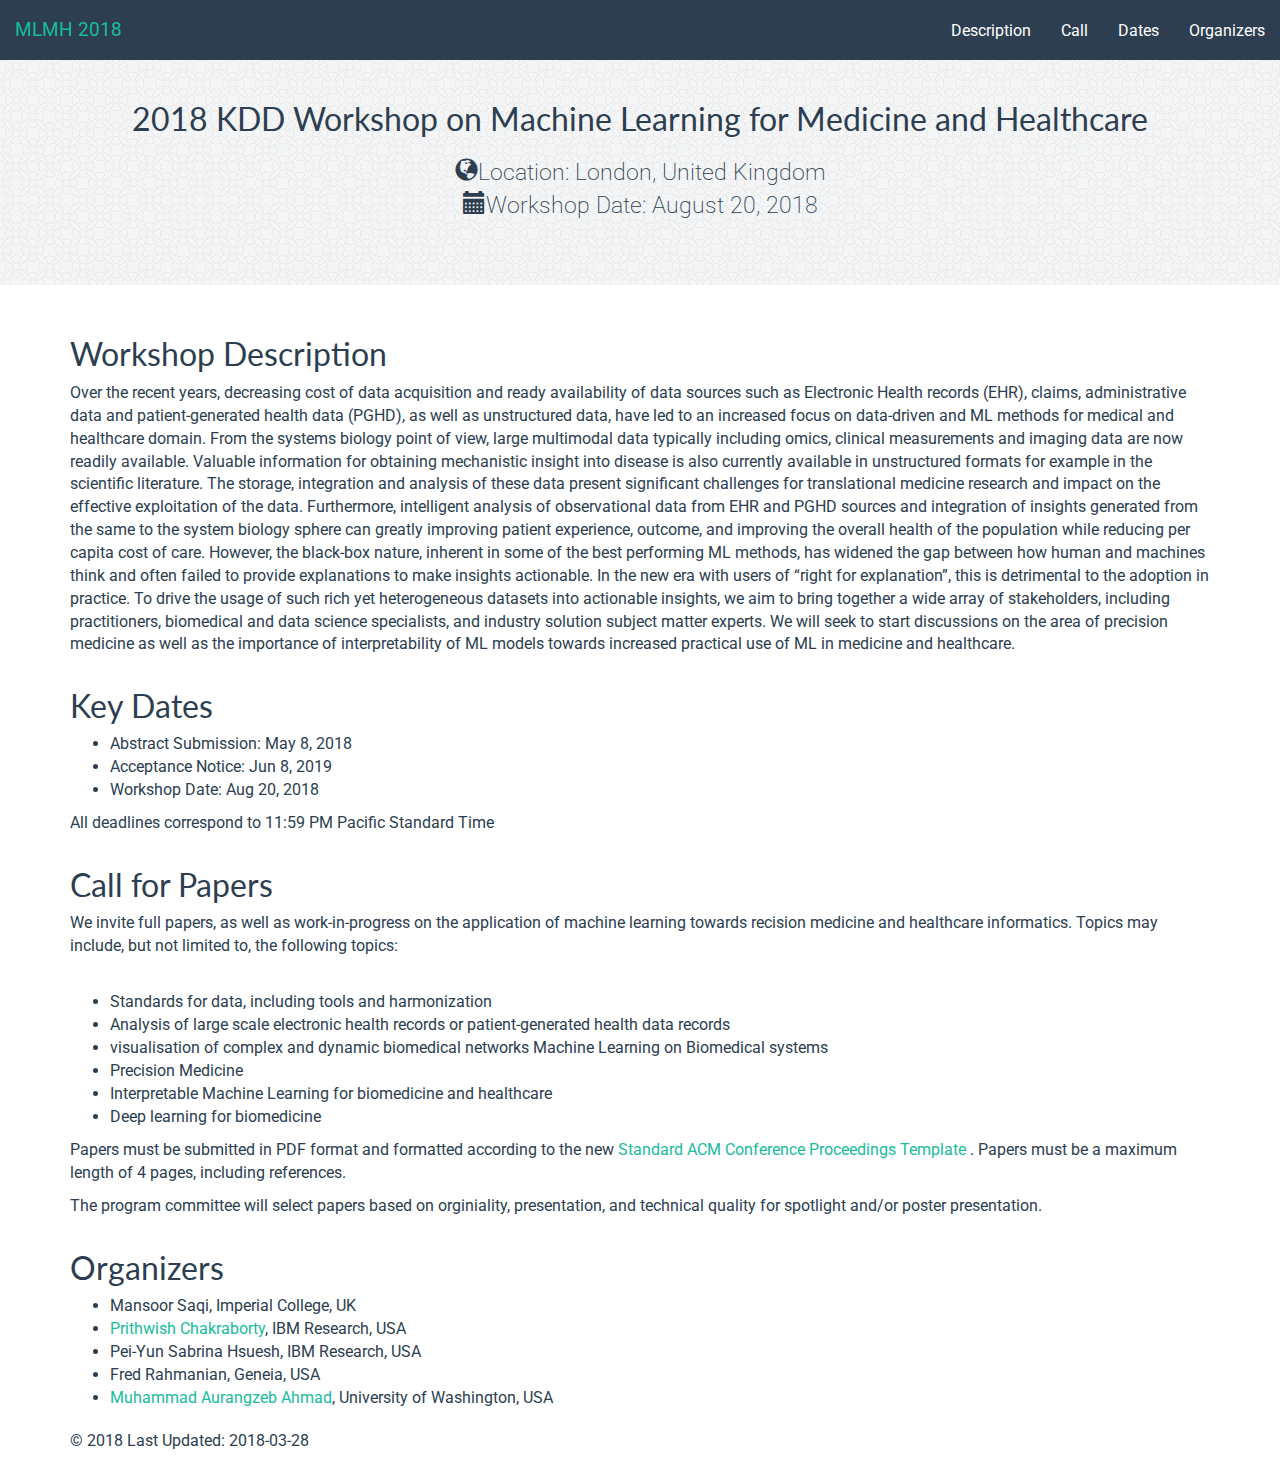
==== public/index.html @ d61f6706 "website" ====
<!DOCTYPE html>
<html lang="en">
<head>
  <title>Machine Learning for Medicine and Healthcare</title>
  <meta charset="utf-8"></meta>
  <meta http-equiv="X-UA-Compatible" content="IE=edge"></meta>
  <meta name="viewport" content="width=device-width, initial-scale=1.0">

  <link rel="stylesheet" type="text/css" href="https://maxcdn.bootstrapcdn.com/font-awesome/4.2.0/css/font-awesome.min.css">
  <link href="https://fonts.googleapis.com/css?family=Roboto" rel="stylesheet"> 
  <!-- Loading Bootstrap/Yet theme -->
  <link href="./packages/bootstrap3/css/bootstrap.min.css" rel="stylesheet">
  <!-- <link href="./packages/yeti/bootstrap.min.css" rel="stylesheet"> -->

  <!-- <link rel="shortcut icon" href="./packages/FlatUI-2/img/favicon.ico"> -->

  <!-- Custom styles for this template -->
  <link href="css/appearance.css" rel="stylesheet"/>
</head>

<body>
<nav class="navbar navbar-default bg-primary navbar-fixed-top">
  <div class="container-fluid">
    <div class="navbar-header">
      <button type="button" class="navbar-toggle collapsed" data-toggle="collapse" data-target="#navbar-links">
        <span class="sr-only">Toggle navigation</span>
        <span class="icon-bar"></span>
        <span class="icon-bar"></span>
        <span class="icon-bar"></span>
      </button>
      <a class="navbar-brand" href="#">MLMH 2018</a>
    </div>

    <div class="collapse navbar-collapse" id="navbar-links">
      <ul class="nav navbar-nav navbar-right">
        <li><a href="#description">Description <span class="sr-only">(current)</span></a></li>
        <!-- <li><a href="#keynote">Keynote Speakers</a></li> -->
        <li><a href="#call-for-papers">Call</a></li>
        <li><a href="#dates">Dates</a></li>
        <li><a href="#organizers">Organizers</a></li>
      </ul>
    </div>
  </div>
</nav>

<div class="wrapper">
  <div class="jumbotron" id="about">
    <h2>
      2018 KDD Workshop on Machine Learning for Medicine and Healthcare
    </h2>
    <p style="padding-top:10px">
    <span class="glyphicon glyphicon-globe"></span>Location: London, United Kingdom<br/>
      <span class="glyphicon glyphicon-calendar"></span>Workshop Date: August 20, 2018
    </p>
  </div>
</div>
<div class="container">
  <!--end jumbotron -->

  <div class="row content">
    <div class="col-sm-12" id="description">
      <h2>Workshop Description</h2>
      <p>
      Over the recent years, decreasing cost of data acquisition and ready
      availability of data sources such as Electronic Health records (EHR), claims,
      administrative data and patient-generated health data (PGHD), as well as
      unstructured data, have led to an increased focus on data-driven and ML methods
      for medical and healthcare domain. From the systems biology point of view,
      large multimodal data typically including omics, clinical measurements and
      imaging data are now readily available. Valuable information for obtaining
      mechanistic insight into disease is also currently available in unstructured
      formats for example in the scientific literature. The storage, integration and
      analysis of these data present significant challenges for translational
      medicine research and impact on the effective exploitation of the data.
      Furthermore, intelligent analysis of observational data from EHR and PGHD
      sources and integration of insights generated from the same to the system
      biology sphere can greatly improving patient experience, outcome, and improving
      the overall health of the population while reducing per capita cost of care.
      However, the black-box nature, inherent in some of the best performing ML
      methods, has widened the gap between how human and machines think and often
      failed to provide explanations to make insights actionable. In the new era with
      users of “right for explanation”, this is detrimental to the adoption in
      practice. To drive the usage of such rich yet heterogeneous datasets into
      actionable insights, we aim to bring together a wide array of stakeholders,
      including practitioners, biomedical and data science specialists, and industry
      solution subject matter experts. We will seek to start discussions on the area
      of precision medicine as well as the importance of interpretability of ML
      models towards increased practical use of ML in medicine and healthcare.
      
      </p>
    </div>
    <!-- end workshop description -->

    <!-- <div class="col-sm-12" id="speakers"> -->
      <!-- <h2>Keynote Speakers</h2> -->
      <!-- <p></p> -->
    <!-- </div> -->
    <!-- end speakers -->

    <div class="col-sm-12" id="dates">
      <h2>Key Dates</h2>
      <ul>
        <li>Abstract Submission: May 8, 2018</li>
        <li>Acceptance Notice: Jun 8, 2019</li>
        <li>Workshop Date: Aug 20, 2018</li>
      </ul>
      <p>All deadlines correspond to 11:59 PM Pacific Standard Time 
      </p>
    </div>
    <!-- end dates -->

    <div class="col-sm-12" id="calls">
      <h2>Call for Papers</h2>
      <p>We invite full papers, as well as work-in-progress on the application
      of machine learning towards recision medicine and healthcare
      informatics. Topics may include, but not limited to, the following
      topics:
      </p> 
      <ul>
        <li> Standards for data, including tools and harmonization</li>
        <li> Analysis of large scale electronic health records or patient-generated health data records</li>
        <li> visualisation of complex and dynamic biomedical networks Machine Learning on Biomedical systems</li>
        <li> Precision Medicine</li>
        <li> Interpretable Machine Learning for biomedicine and healthcare</li>
        <li> Deep learning for biomedicine</li>
      </ul>
      <p>Papers must be submitted in PDF format and formatted according to the new 
        <a href="https://www.acm.org/publications/proceedings-template" page="_blank">
          Standard ACM Conference Proceedings Template
        </a>.
        Papers must be a maximum length of 4 pages, including references.
      </p>

      <p>The program committee will select papers based on orginiality, presentation,
      and technical quality for spotlight and/or poster presentation.</p>
    </div>
    <!-- end call -->

    <div class="col-sm-12" id="organizers">
      <h2>Organizers</h2>
      <ul>
          <li>Mansoor Saqi, Imperial College,  UK</li>
          <li><a href="https://prithwi.github.io" page="_blank">Prithwish Chakraborty</a>, IBM Research, USA</li>
          <li>Pei-Yun Sabrina Hsuesh, IBM Research, USA</li>
          <li>Fred Rahmanian, Geneia, USA</li>
          <li><a href="http://www.aurumahmad.com/">Muhammad Aurangzeb Ahmad</a>, University of Washington, USA</li>
      </ul>
    </div>
    <!-- end organizers-->
  </div>
  <!-- end content row -->

  <footer>
    <div class="row" style="padding-top: 10px;">
       <div class="col-sm-12">
           <ul class="list-unstyled text-centre">
             <li>&copy; 2018 
             Last Updated: 2018-03-28</li>
           </ul>
       </div>
    </div>
  </footer>
</div> <!--overall container div -->

<!-- Jquery -->
<script type="text/javascript" src="./packages/bootstrap3/js/jquery-3.3.1.min.js"></script>

<!-- Boostrap JavaScript -->
<script type="text/javascript" src="packages/bootstrap3/js/bootstrap.min.js"></script>
</body>
</html>
---- public/css/appearance.css ----
body {
  font-family: 'Roboto', sans-serif;
  font-size: 16px !important;
}
.jumbotron {
  padding-top: 80px;
  max-width: 100%;
  text-align: center;
  background-color: #FFFFFF;
  background-image: url('../packages/circles-light/circles-light.png');
}

.navbar {
  border-radius:0 !important;
}

.wrapper {
  padding-left: 0px;
  padding-right: 0px;
  margin-left: auto;
  margin-right: auto;
}
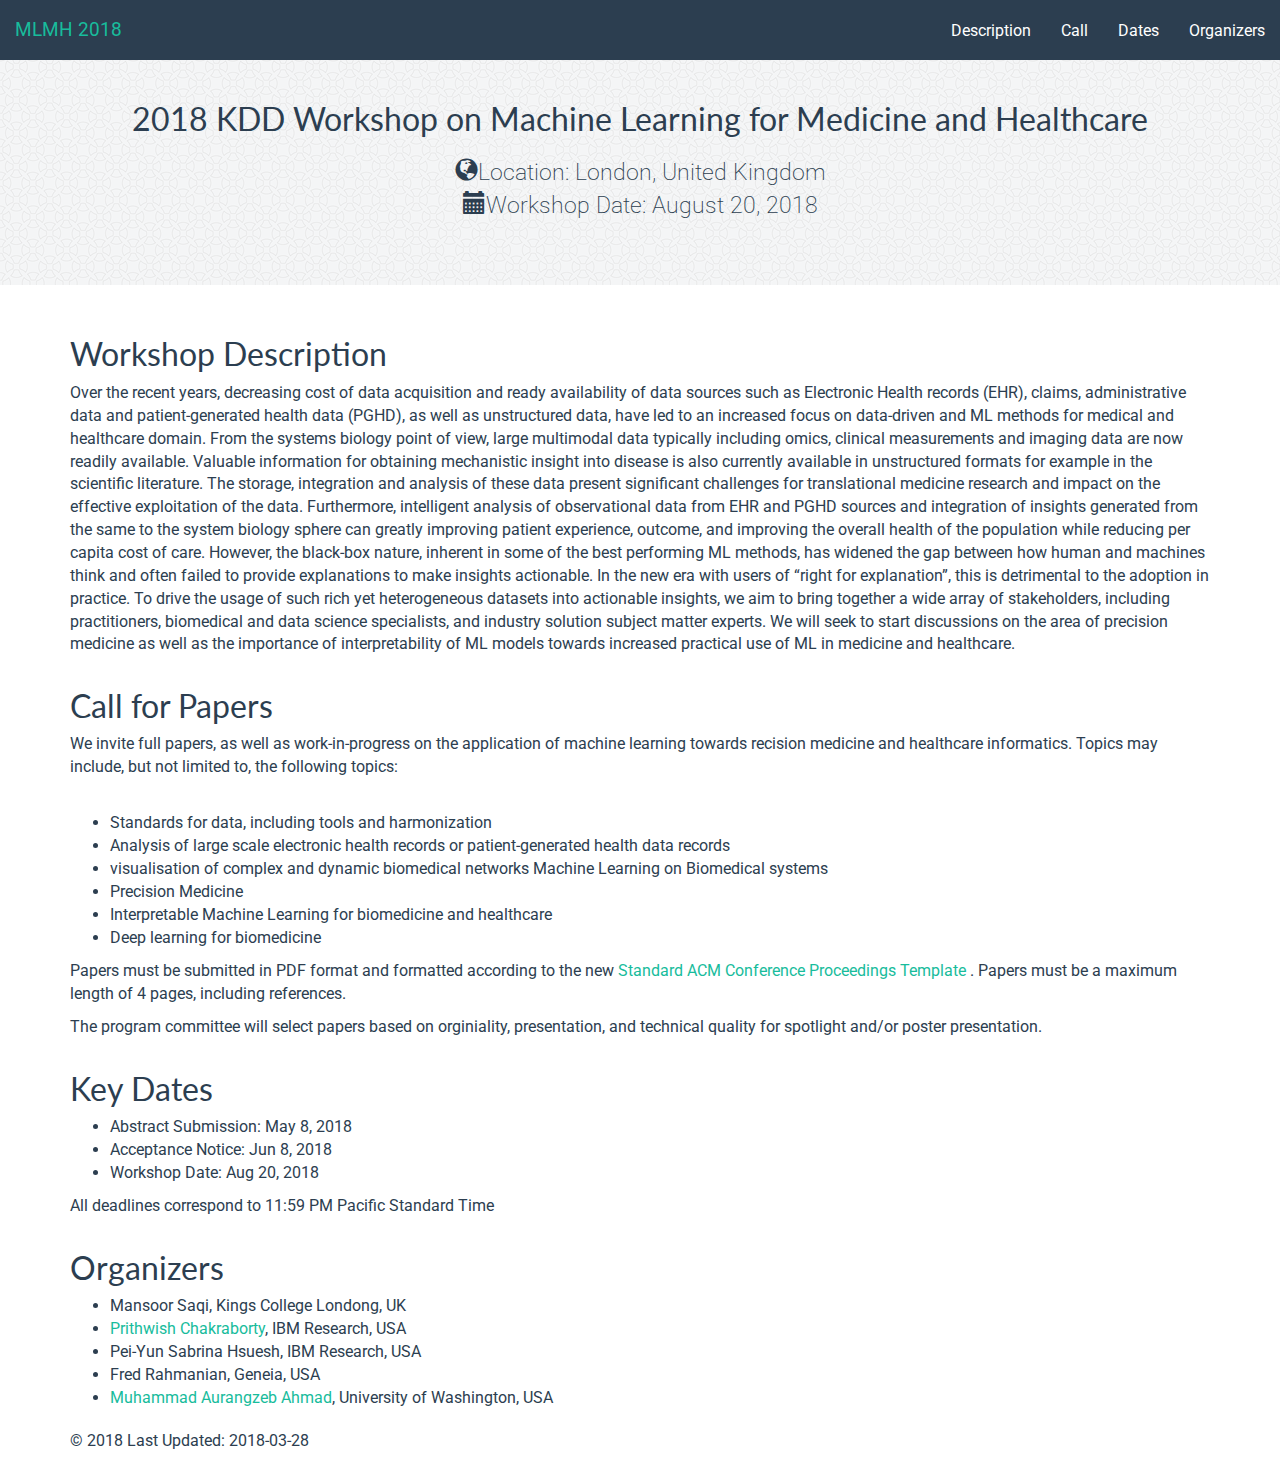
==== commit 724b6516: "fixing dates" ====
--- a/public/index.html
+++ b/public/index.html
@@ -97,19 +97,7 @@
     <!-- </div> -->
     <!-- end speakers -->
 
-    <div class="col-sm-12" id="dates">
-      <h2>Key Dates</h2>
-      <ul>
-        <li>Abstract Submission: May 8, 2018</li>
-        <li>Acceptance Notice: Jun 8, 2019</li>
-        <li>Workshop Date: Aug 20, 2018</li>
-      </ul>
-      <p>All deadlines correspond to 11:59 PM Pacific Standard Time 
-      </p>
-    </div>
-    <!-- end dates -->
-
-    <div class="col-sm-12" id="calls">
+    <div class="col-sm-12" id="call-for-papers">
       <h2>Call for Papers</h2>
       <p>We invite full papers, as well as work-in-progress on the application
       of machine learning towards recision medicine and healthcare
@@ -126,7 +114,7 @@
         <li> Deep learning for biomedicine</li>
       </ul>
       <p>Papers must be submitted in PDF format and formatted according to the new 
-        <a href="https://www.acm.org/publications/proceedings-template" page="_blank">
+        <a href="https://www.acm.org/publications/proceedings-template" target="_blank">
           Standard ACM Conference Proceedings Template
         </a>.
         Papers must be a maximum length of 4 pages, including references.
@@ -137,11 +125,24 @@
     </div>
     <!-- end call -->
 
+    <div class="col-sm-12" id="dates">
+      <h2>Key Dates</h2>
+      <ul>
+        <li>Abstract Submission: May 8, 2018</li>
+        <li>Acceptance Notice: Jun 8, 2018</li>
+        <li>Workshop Date: Aug 20, 2018</li>
+      </ul>
+      <p>All deadlines correspond to 11:59 PM Pacific Standard Time 
+      </p>
+    </div>
+    <!-- end dates -->
+
+
     <div class="col-sm-12" id="organizers">
       <h2>Organizers</h2>
       <ul>
-          <li>Mansoor Saqi, Imperial College,  UK</li>
-          <li><a href="https://prithwi.github.io" page="_blank">Prithwish Chakraborty</a>, IBM Research, USA</li>
+          <li>Mansoor Saqi, Kings College Londong, UK</li>
+          <li><a href="https://prithwi.github.io" target="_blank">Prithwish Chakraborty</a>, IBM Research, USA</li>
           <li>Pei-Yun Sabrina Hsuesh, IBM Research, USA</li>
           <li>Fred Rahmanian, Geneia, USA</li>
           <li><a href="http://www.aurumahmad.com/">Muhammad Aurangzeb Ahmad</a>, University of Washington, USA</li>
--- a/public/css/appearance.css
+++ b/public/css/appearance.css
@@ -1,3 +1,6 @@
+.h1 .h2 .h3 .h4 .h5 .h0 {
+  font-family: 'Roboto', 'sans-serif';
+}
 body {
   font-family: 'Roboto', sans-serif;
   font-size: 16px !important;
